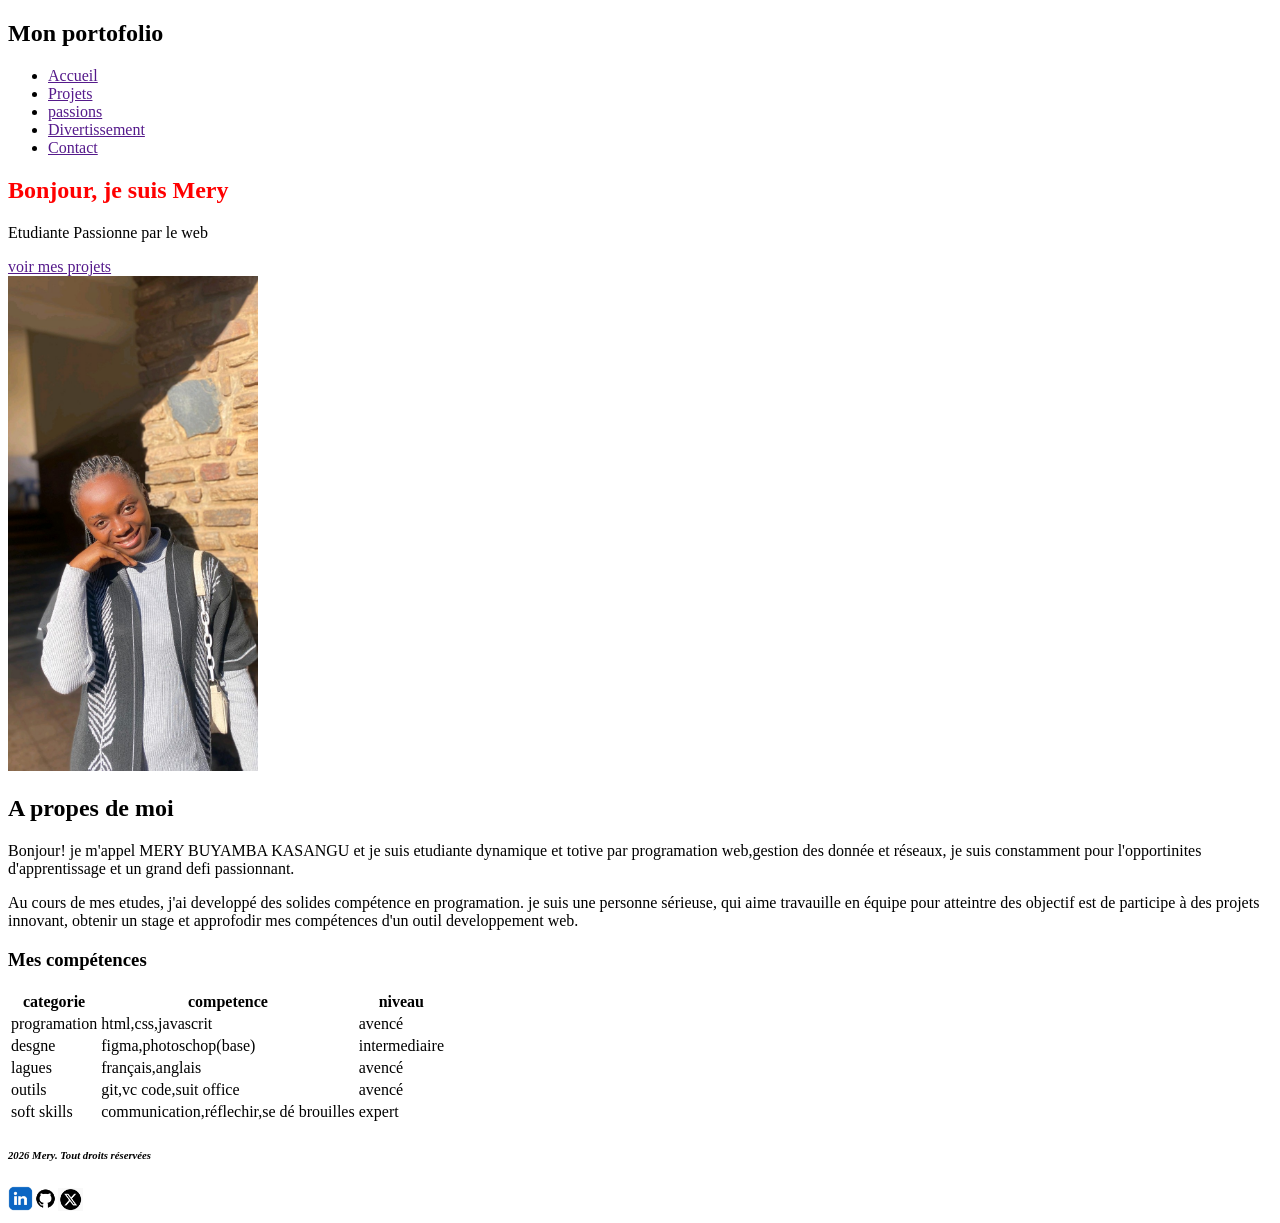
==== index.html @ 8e030bb8 "Finir la maquette et fichier de style css" ====
<!DOCTYPE html>
<html lang="en">
<head>
    <meta charset="UTF-8">
    <meta name="viewport" content="width=device-width, initial-scale=1.0">
    <title>Mon portofolio</title>
    <link rel="stylesheet" href="CSS/style.CSS">
</head>
<body>
<header>
    <div>
        <h2>Mon portofolio</h2>
        <nav>
            <ul>
                <li><a href="">Accueil</a></li>
                <li><a href="">Projets</a></li>
                <li><a href="">passions</a></li>
                <li><a href="">Divertissement</a></li>
                <li><a href="">Contact</a></li>
            </ul> 
        </nav>
     </div>
</header>
<main>
    <Section>
        <div>
            <h1>Bonjour, je suis Mery</h1>
            <p>Etudiante Passionne par le web</p>
            <a href="">voir mes projets</a>
        </div>
        <div>
           <img src="image/merykas.jpg" alt="Ma photo de profile" width="250">
        </div>
    </Section>
    <section>
        <H2>A propes de moi</H2>
        <p>Bonjour! je m'appel MERY BUYAMBA KASANGU et je suis etudiante dynamique
           et totive par programation web,gestion des donnée et réseaux, je suis 
           constamment pour l'opportinites d'apprentissage et un grand defi passionnant.</p>
           <p>Au cours de mes etudes, j'ai developpé des solides compétence en programation.
            je suis une personne sérieuse, qui aime travauille en équipe pour atteintre des 
            objectif est de participe à des projets innovant, obtenir un stage et approfodir
             mes compétences d'un outil developpement web.</p>
    </section>
    <section>
        <h3>Mes compétences</h3>
        <div>
            <table>
                <tr>
                    <th>categorie</th>
                    <th>competence</th>
                    <th>niveau</th>
                </tr>
                <tr>
                    <td>programation</td>
                    <td>html,css,javascrit</td>
                    <td>avencé</td>
                </tr>
                <tr>
                    <td>desgne</td>
                    <td>figma,photoschop(base)</td>
                    <td>intermediaire</td>
                </tr>
                <tr>
                    <td>lagues</td>
                    <td>français,anglais</td>
                    <td>avencé</td>
                </tr>
                <tr>
                    <td>outils</td>
                    <td>git,vc code,suit office</td>
                    <td>avencé</td>
                </tr>
                  <tr>
                    <td>soft skills</td>
                    <td>communication,réflechir,se dé brouilles</td>
                    <td>expert</td>  
                  </tr>
            </table>
        </div>
    </section>
</main>
<footer>
    <h6><i>2026 Mery. Tout droits réservées</i></h6>
    <img src="image/linkdin.jpg" alt="linkdin" width="25"><img src="image/GitHub.jpg" alt="GitHub" width="25"><img src="image/X.jpg" alt="X" width="25">
</footer>
</body>
</html>
---- CSS/style.CSS ----
:root {
    --violet-doux: #6c63ff;
    --violet-fonce: #534EDD;
    --orange-vit: #FFA762;
    --gris-tres-fonce: #333;
    --gris-fonce: #666;
    --cgris-clair: #EEE;

}

h1 {
    color: red;
}
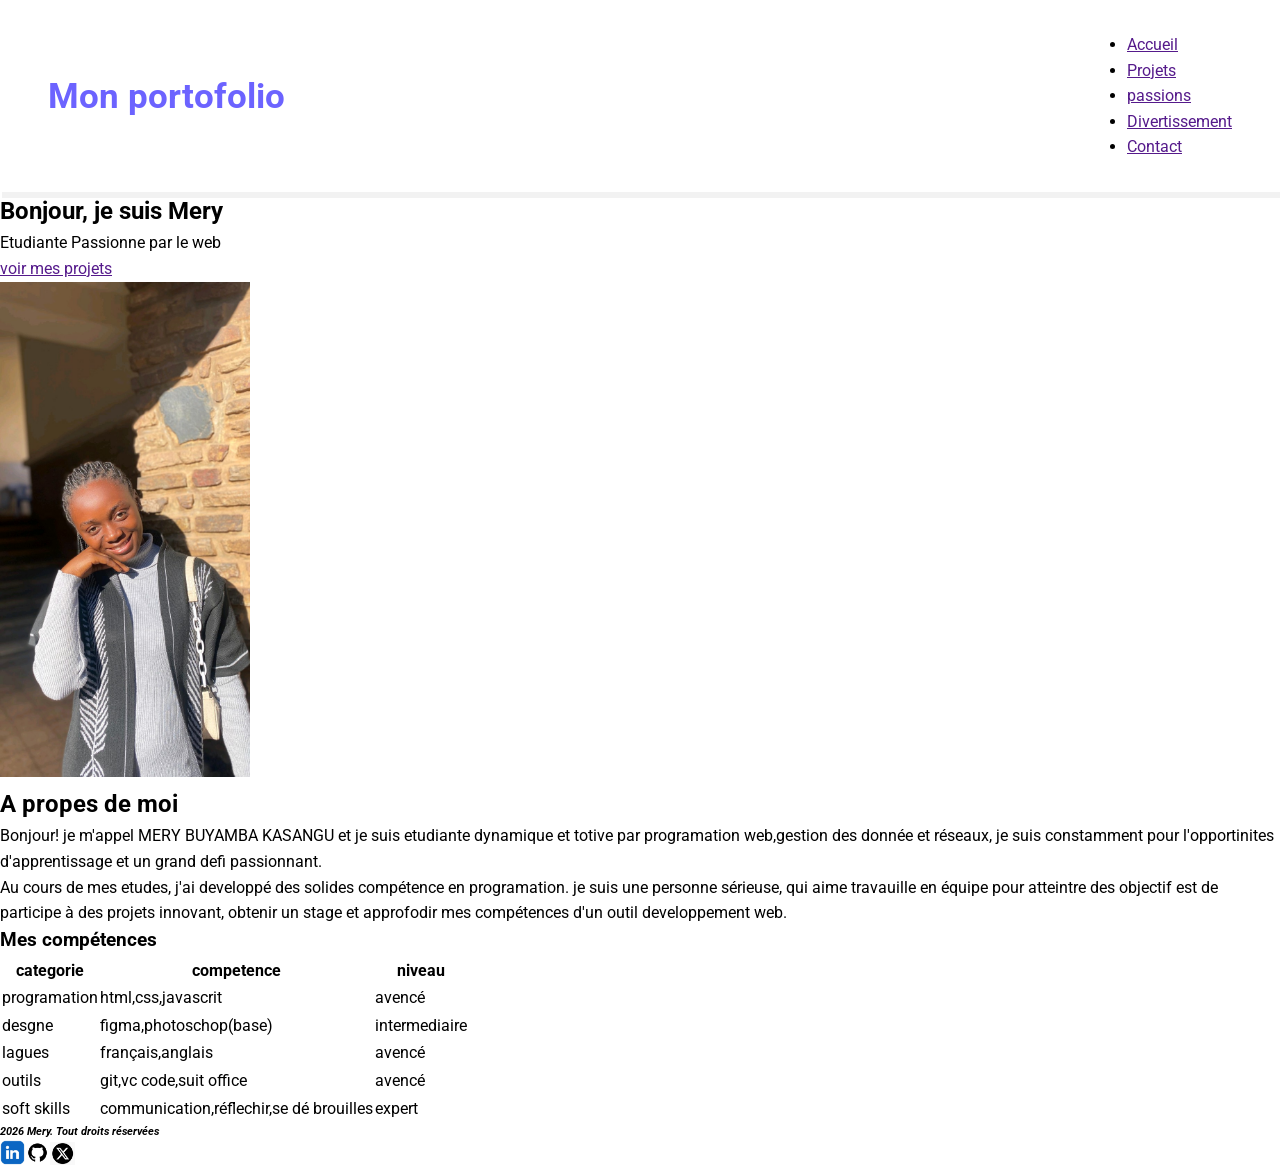
==== commit 25f50645: "stylisation du header" ====
--- a/index.html
+++ b/index.html
@@ -5,21 +5,25 @@
     <meta name="viewport" content="width=device-width, initial-scale=1.0">
     <title>Mon portofolio</title>
     <link rel="stylesheet" href="CSS/style.CSS">
+    <link rel="preconnect" href="https://fonts.googleapis.com">
+    <link rel="preconnect" href="https://fonts.gstatic.com" crossorigin>
+    <link href="https://fonts.googleapis.com/css2?family=Roboto:ital,wght@0,100..900;1,100..900&display=swap" rel="stylesheet">
 </head>
 <body>
 <header>
     <div>
-        <h2>Mon portofolio</h2>
-        <nav>
-            <ul>
-                <li><a href="">Accueil</a></li>
-                <li><a href="">Projets</a></li>
-                <li><a href="">passions</a></li>
-                <li><a href="">Divertissement</a></li>
-                <li><a href="">Contact</a></li>
-            </ul> 
-        </nav>
-     </div>
+        <a href="">Mon portofolio</a>
+    </div>
+    <nav>
+        <ul>
+            <li><a href="">Accueil</a></li>
+            <li><a href="">Projets</a></li>
+            <li><a href="">passions</a></li>
+            <li><a href="">Divertissement</a></li>
+             <li><a href="">Contact</a></li>
+        </ul> 
+    </nav>
+
 </header>
 <main>
     <Section>
--- a/CSS/style.CSS
+++ b/CSS/style.CSS
@@ -8,6 +8,30 @@
 
 }
 
-h1 {
-    color: red;
+* {
+    margin: 0;
+    padding: 0;
+    box-sizing: border-box;   
+}
+body {
+    background-color: var(--cgris-tres-clair);
+    font-family:Roboto, sans-serif;
+    line-height: 1.6;
+}
+header{
+     background-color: white;
+     box-shadow: 2px 6px rgba(0,0,0,0.05);
+     position:sticky;
+     top: 0;
+     z-index: 100;
+     display:flex;
+     justify-content: space-between;
+     align-items: center;
+     padding: 2rem 3rem;
+}
+header div a {
+    text-decoration: none;
+    font-size: 2.2rem;
+    font-weight: bold;
+    color: var(--violet-doux);
 }
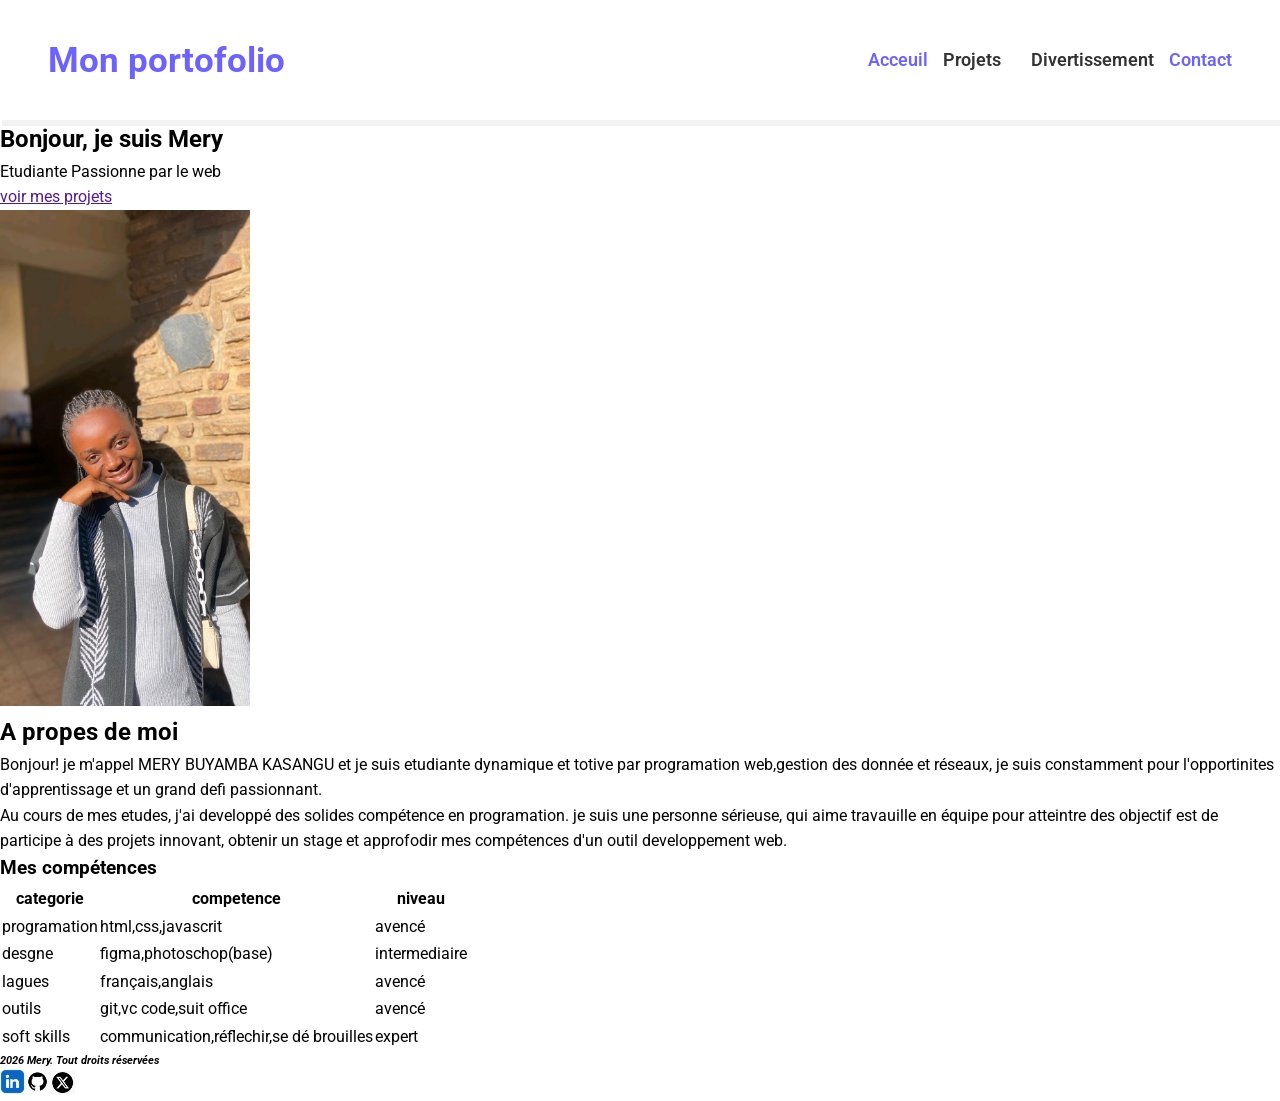
==== commit e57f4e22: "Stylisation du menu et création des autres pages" ====
--- a/index.html
+++ b/index.html
@@ -1,5 +1,6 @@
 <!DOCTYPE html>
 <html lang="en">
+
 <head>
     <meta charset="UTF-8">
     <meta name="viewport" content="width=device-width, initial-scale=1.0">
@@ -7,86 +8,89 @@
     <link rel="stylesheet" href="CSS/style.CSS">
     <link rel="preconnect" href="https://fonts.googleapis.com">
     <link rel="preconnect" href="https://fonts.gstatic.com" crossorigin>
-    <link href="https://fonts.googleapis.com/css2?family=Roboto:ital,wght@0,100..900;1,100..900&display=swap" rel="stylesheet">
+    <link href="https://fonts.googleapis.com/css2?family=Roboto:ital,wght@0,100..900;1,100..900&display=swap"rel="stylesheet">
 </head>
+
 <body>
-<header>
-    <div>
-        <a href="">Mon portofolio</a>
-    </div>
-    <nav>
-        <ul>
-            <li><a href="">Accueil</a></li>
-            <li><a href="">Projets</a></li>
-            <li><a href="">passions</a></li>
-            <li><a href="">Divertissement</a></li>
-             <li><a href="">Contact</a></li>
-        </ul> 
-    </nav>
+    <header>
+        <div>
+            <a href="">Mon portofolio</a>
+        </div>
+        <nav>
+            <ul>
+                <li><a href="index.html"class="active">Acceuil</a></li>
+                <li><a href="projets.html">Projets</a></li>
+                <li><a href="passions.html"></a></li>
+                <li><a href="divertissement.html">Divertissement</a></li>
+                <li><a href="contact.html"class="active">Contact</a></li>
+            </ul>
+        </nav>
 
-</header>
-<main>
-    <Section>
-        <div>
-            <h1>Bonjour, je suis Mery</h1>
-            <p>Etudiante Passionne par le web</p>
-            <a href="">voir mes projets</a>
-        </div>
-        <div>
-           <img src="image/merykas.jpg" alt="Ma photo de profile" width="250">
-        </div>
-    </Section>
-    <section>
-        <H2>A propes de moi</H2>
-        <p>Bonjour! je m'appel MERY BUYAMBA KASANGU et je suis etudiante dynamique
-           et totive par programation web,gestion des donnée et réseaux, je suis 
-           constamment pour l'opportinites d'apprentissage et un grand defi passionnant.</p>
-           <p>Au cours de mes etudes, j'ai developpé des solides compétence en programation.
-            je suis une personne sérieuse, qui aime travauille en équipe pour atteintre des 
-            objectif est de participe à des projets innovant, obtenir un stage et approfodir
-             mes compétences d'un outil developpement web.</p>
-    </section>
-    <section>
-        <h3>Mes compétences</h3>
-        <div>
-            <table>
-                <tr>
-                    <th>categorie</th>
-                    <th>competence</th>
-                    <th>niveau</th>
-                </tr>
-                <tr>
-                    <td>programation</td>
-                    <td>html,css,javascrit</td>
-                    <td>avencé</td>
-                </tr>
-                <tr>
-                    <td>desgne</td>
-                    <td>figma,photoschop(base)</td>
-                    <td>intermediaire</td>
-                </tr>
-                <tr>
-                    <td>lagues</td>
-                    <td>français,anglais</td>
-                    <td>avencé</td>
-                </tr>
-                <tr>
-                    <td>outils</td>
-                    <td>git,vc code,suit office</td>
-                    <td>avencé</td>
-                </tr>
-                  <tr>
-                    <td>soft skills</td>
-                    <td>communication,réflechir,se dé brouilles</td>
-                    <td>expert</td>  
-                  </tr>
-            </table>
-        </div>
-    </section>
-</main>
-<footer>
-    <h6><i>2026 Mery. Tout droits réservées</i></h6>
-    <img src="image/linkdin.jpg" alt="linkdin" width="25"><img src="image/GitHub.jpg" alt="GitHub" width="25"><img src="image/X.jpg" alt="X" width="25">
-</footer>
+    </header>
+    <main>
+        <Section>
+            <div>
+                <h1>Bonjour, je suis Mery</h1>
+                <p>Etudiante Passionne par le web</p>
+                <a href="">voir mes projets</a>
+            </div>
+            <div>
+                <img src="image/merykas.jpg" alt="Ma photo de profile" width="250">
+            </div>
+        </Section>
+        <section>
+            <H2>A propes de moi</H2>
+            <p>Bonjour! je m'appel MERY BUYAMBA KASANGU et je suis etudiante dynamique
+                et totive par programation web,gestion des donnée et réseaux, je suis
+                constamment pour l'opportinites d'apprentissage et un grand defi passionnant.</p>
+            <p>Au cours de mes etudes, j'ai developpé des solides compétence en programation.
+                je suis une personne sérieuse, qui aime travauille en équipe pour atteintre des
+                objectif est de participe à des projets innovant, obtenir un stage et approfodir
+                mes compétences d'un outil developpement web.</p>
+        </section>
+        <section>
+            <h3>Mes compétences</h3>
+            <div>
+                <table>
+                    <tr>
+                        <th>categorie</th>
+                        <th>competence</th>
+                        <th>niveau</th>
+                    </tr>
+                    <tr>
+                        <td>programation</td>
+                        <td>html,css,javascrit</td>
+                        <td>avencé</td>
+                    </tr>
+                    <tr>
+                        <td>desgne</td>
+                        <td>figma,photoschop(base)</td>
+                        <td>intermediaire</td>
+                    </tr>
+                    <tr>
+                        <td>lagues</td>
+                        <td>français,anglais</td>
+                        <td>avencé</td>
+                    </tr>
+                    <tr>
+                        <td>outils</td>
+                        <td>git,vc code,suit office</td>
+                        <td>avencé</td>
+                    </tr>
+                    <tr>
+                        <td>soft skills</td>
+                        <td>communication,réflechir,se dé brouilles</td>
+                        <td>expert</td>
+                    </tr>
+                </table>
+            </div>
+        </section>
+    </main>
+    <footer>
+        <h6><i>2026 Mery. Tout droits réservées</i></h6>
+        <img src="image/linkdin.jpg" alt="linkdin" width="25"><img src="image/GitHub.jpg" alt="GitHub" width="25"><img
+            src="image/X.jpg" alt="X" width="25">
+    </footer>
 </body>
-</html>  +
+</html>
--- a/CSS/style.CSS
+++ b/CSS/style.CSS
@@ -11,27 +11,71 @@
 * {
     margin: 0;
     padding: 0;
-    box-sizing: border-box;   
+    box-sizing: border-box;
 }
+
 body {
     background-color: var(--cgris-tres-clair);
-    font-family:Roboto, sans-serif;
+    font-family: Roboto, sans-serif;
     line-height: 1.6;
 }
-header{
-     background-color: white;
-     box-shadow: 2px 6px rgba(0,0,0,0.05);
-     position:sticky;
-     top: 0;
-     z-index: 100;
-     display:flex;
-     justify-content: space-between;
-     align-items: center;
-     padding: 2rem 3rem;
+
+header {
+    background-color: white;
+    box-shadow: 2px 6px rgba(0, 0, 0, 0.05);
+    position: sticky;
+    top: 0;
+    z-index: 100;
+    display: flex;
+    justify-content: space-between;
+    align-items: center;
+    padding: 2rem 3rem;
 }
+
 header div a {
     text-decoration: none;
     font-size: 2.2rem;
     font-weight: bold;
     color: var(--violet-doux);
+
+}
+
+ul li {
+    list-style: none;
+    margin-left: 15px;
+}
+
+ul {
+    display: flex;
+}
+
+ul li a {
+    text-decoration: none;
+    color: var(--gris-tres-fonce);
+    font-weight: 600;
+    font-size: 1.1rem;
+    position: relative;
+    padding: 10px 0;
+}
+
+ul li a:hover {
+    color: var(--violet-doux);
+}
+
+ul li a::after {
+    content: '';
+    position: absolute;
+    left: 0;
+    bottom: 0;
+    height: 3px;
+    
+    background-color: var(--violet-doux);
+}
+
+ul li a:hover::after {
+    width: 100%;
+}
+
+a.active {
+    color: var(--violet-doux);
 }
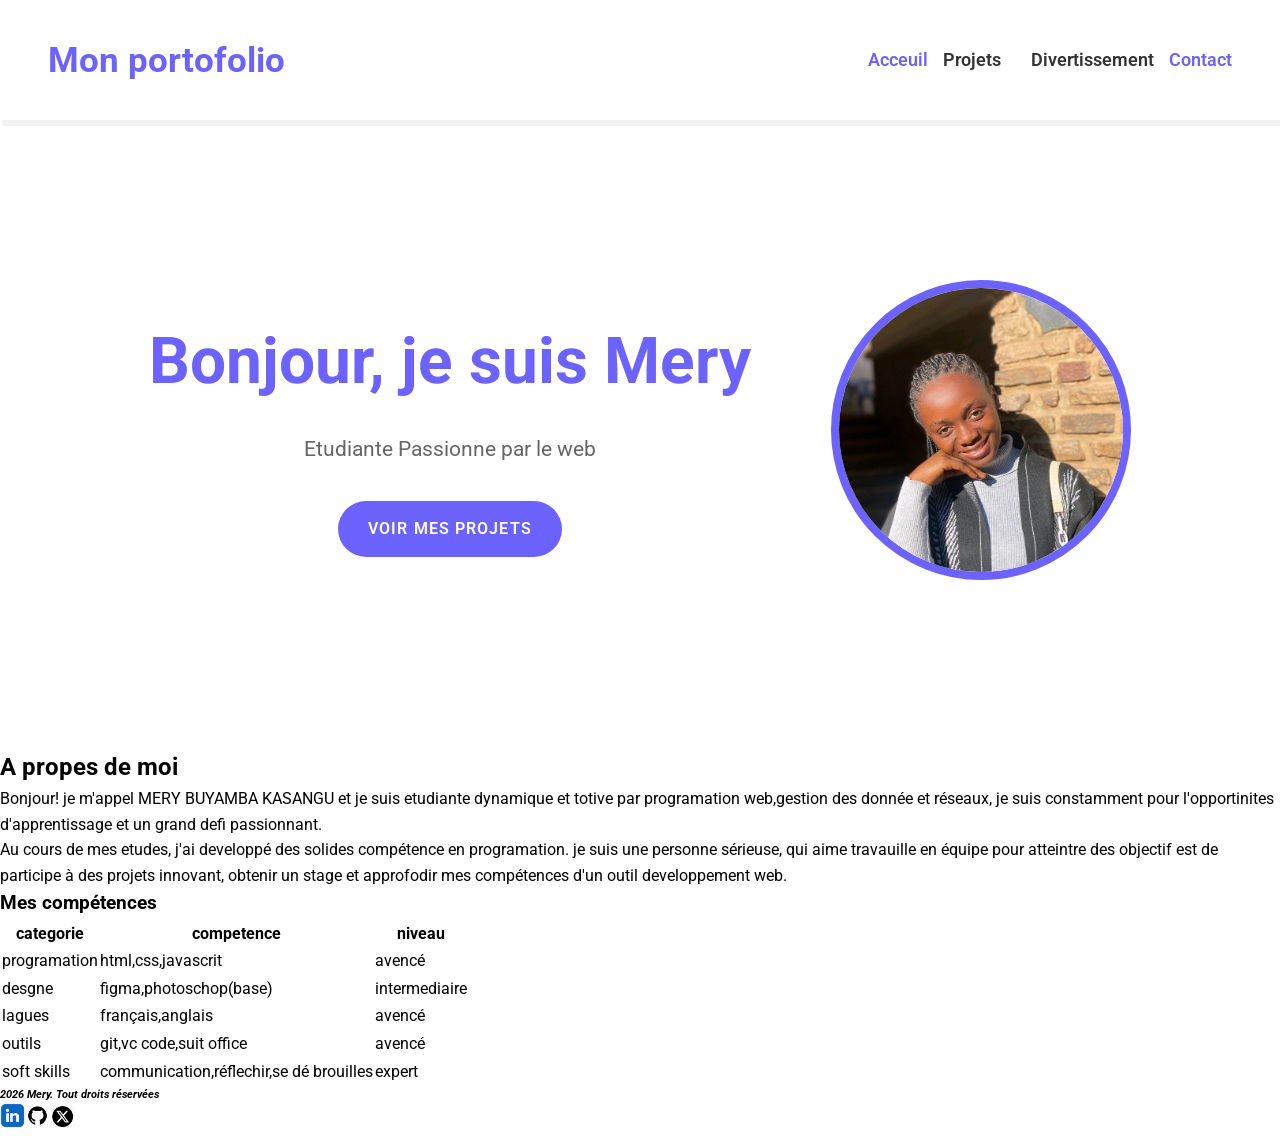
==== commit 57132787: "Stylisation de la section hero" ====
--- a/index.html
+++ b/index.html
@@ -28,11 +28,11 @@
 
     </header>
     <main>
-        <Section>
+        <Section class="hero" >
             <div>
                 <h1>Bonjour, je suis Mery</h1>
                 <p>Etudiante Passionne par le web</p>
-                <a href="">voir mes projets</a>
+                <a href="projets.html">voir mes projets</a>
             </div>
             <div>
                 <img src="image/merykas.jpg" alt="Ma photo de profile" width="250">
--- a/CSS/style.CSS
+++ b/CSS/style.CSS
@@ -78,4 +78,46 @@
 
 a.active {
     color: var(--violet-doux);
-}+}
+.hero {
+    display: flex;
+    justify-content: center;
+    align-items: center;
+    gap: 5rem;
+    text-align: center;
+    margin: 10rem 2rem;
+}
+.hero img {
+    width: 300px;
+    height: 300px;
+    object-fit: cover;
+    border-radius: 50%;
+    border: 8px solid var(--violet-doux);   
+}
+.hero h1{
+    color: var(--violet-doux);
+    font-size: 4rem;
+    font-width: 700;
+    margin-bottom: 1.2rem;
+}
+.hero p{
+    color: var(--gris-fonce);
+    font-size: 1.3rem;
+    margin-bottom: 1.2rem;
+}
+.hero a {
+    text-decoration: none;
+    display: inline-block;
+    background-color: var(--violet-doux);
+    color: white;
+    padding: 15px 30px;
+    border-radius: 50PX;
+    text-transform: uppercase;
+    letter-spacing: 1.1px;
+    font-weight: 600;
+    margin-top: 1rem;
+}
+.hero a:hover {
+    background-color: var(--violet-fonce);
+    transform: translateY(-3px);
+}    
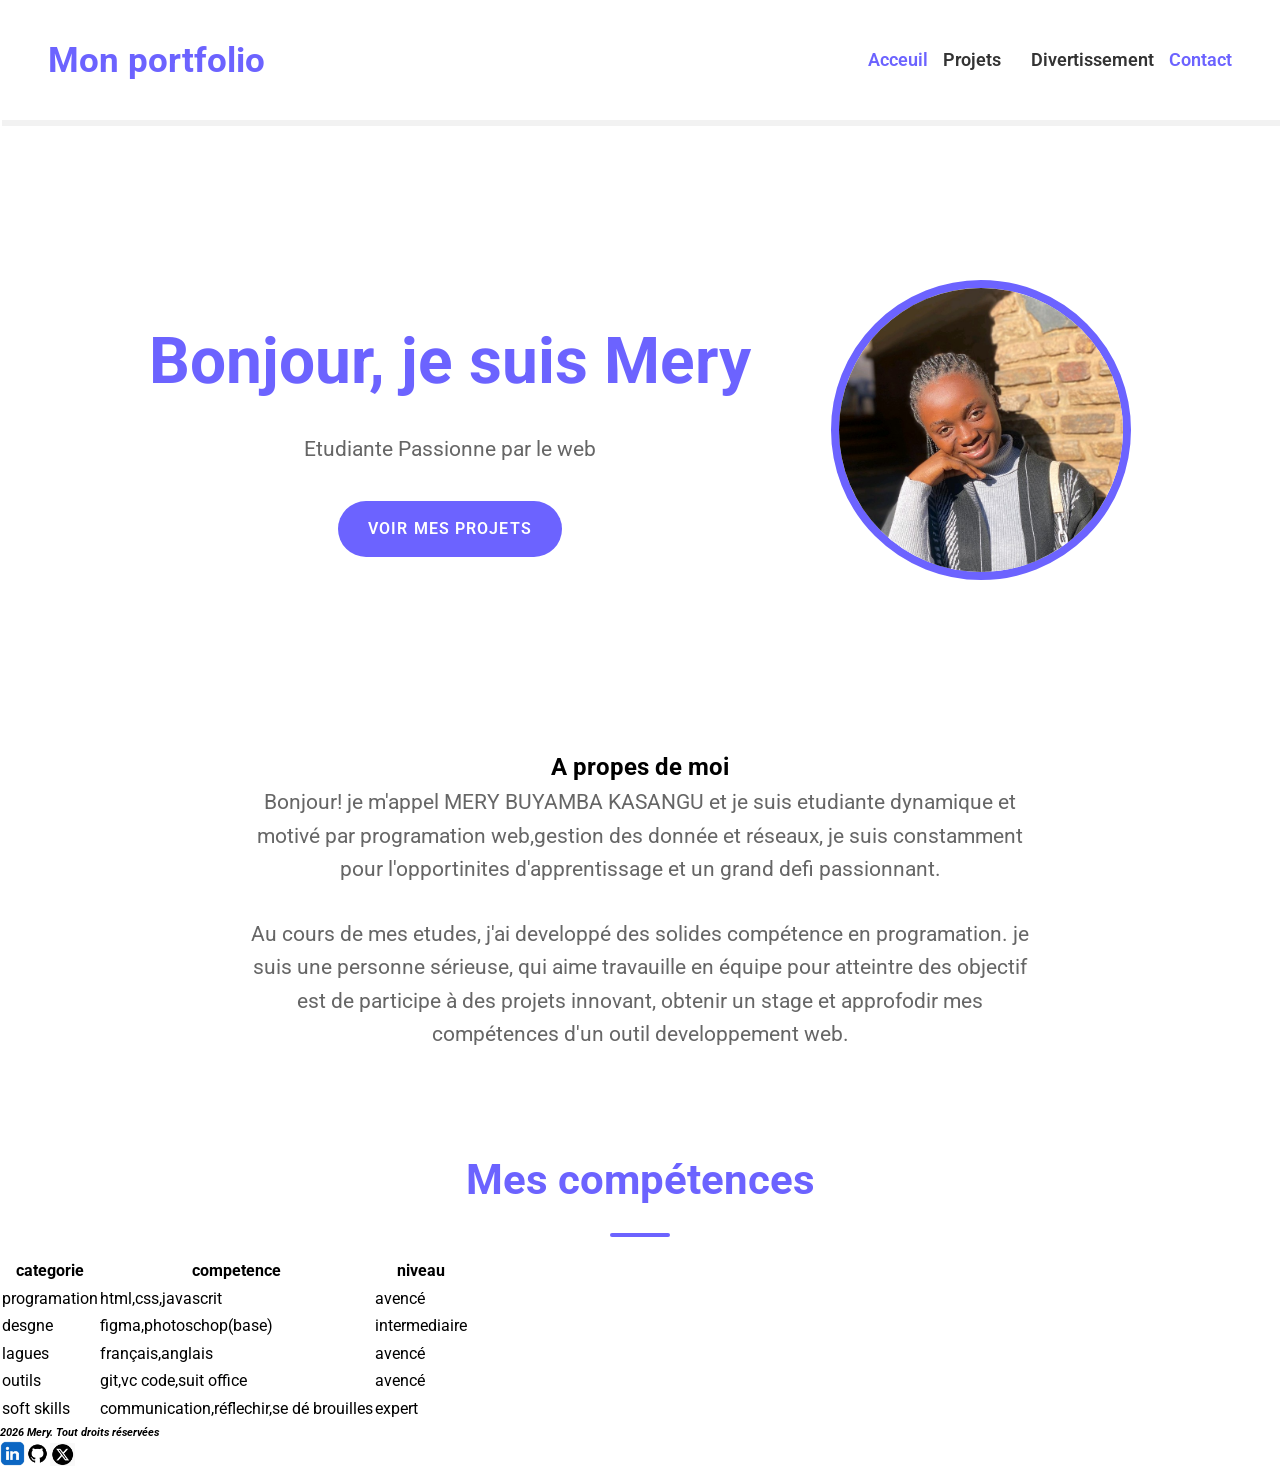
==== commit 3ef82bde: "stylisation de la section apropos" ====
--- a/index.html
+++ b/index.html
@@ -14,7 +14,7 @@
 <body>
     <header>
         <div>
-            <a href="">Mon portofolio</a>
+            <a href="">Mon portfolio</a>
         </div>
         <nav>
             <ul>
@@ -38,17 +38,17 @@
                 <img src="image/merykas.jpg" alt="Ma photo de profile" width="250">
             </div>
         </Section>
-        <section>
+        <section class="apropos"> 
             <H2>A propes de moi</H2>
             <p>Bonjour! je m'appel MERY BUYAMBA KASANGU et je suis etudiante dynamique
-                et totive par programation web,gestion des donnée et réseaux, je suis
+                et motivé par programation web,gestion des donnée et réseaux, je suis
                 constamment pour l'opportinites d'apprentissage et un grand defi passionnant.</p>
             <p>Au cours de mes etudes, j'ai developpé des solides compétence en programation.
                 je suis une personne sérieuse, qui aime travauille en équipe pour atteintre des
                 objectif est de participe à des projets innovant, obtenir un stage et approfodir
                 mes compétences d'un outil developpement web.</p>
         </section>
-        <section>
+        <section class="competence">
             <h3>Mes compétences</h3>
             <div>
                 <table>
--- a/CSS/style.CSS
+++ b/CSS/style.CSS
@@ -120,4 +120,30 @@
 .hero a:hover {
     background-color: var(--violet-fonce);
     transform: translateY(-3px);
-}    +} 
+.apropos  {
+    width: 800px;
+    margin: 6rem auto;
+    text-align: center;
+}  
+section h3{
+    color: var(--violet-doux);
+    font-size: 2.6rem;
+    font-weight: 700;
+    position: relative;
+    text-align: center;
+}
+section h3::after{
+    content: '';
+    display: block;
+    width: 60px;
+    height: 4px;
+    background-color: var(--violet-doux);
+    margin: 1.2rem auto;
+    border-radius: 2px;
+}
+.apropos P {
+     margin-bottom: 2rem;
+     color: var(--gris-fonce);
+     font-size: 1.3rem;
+}
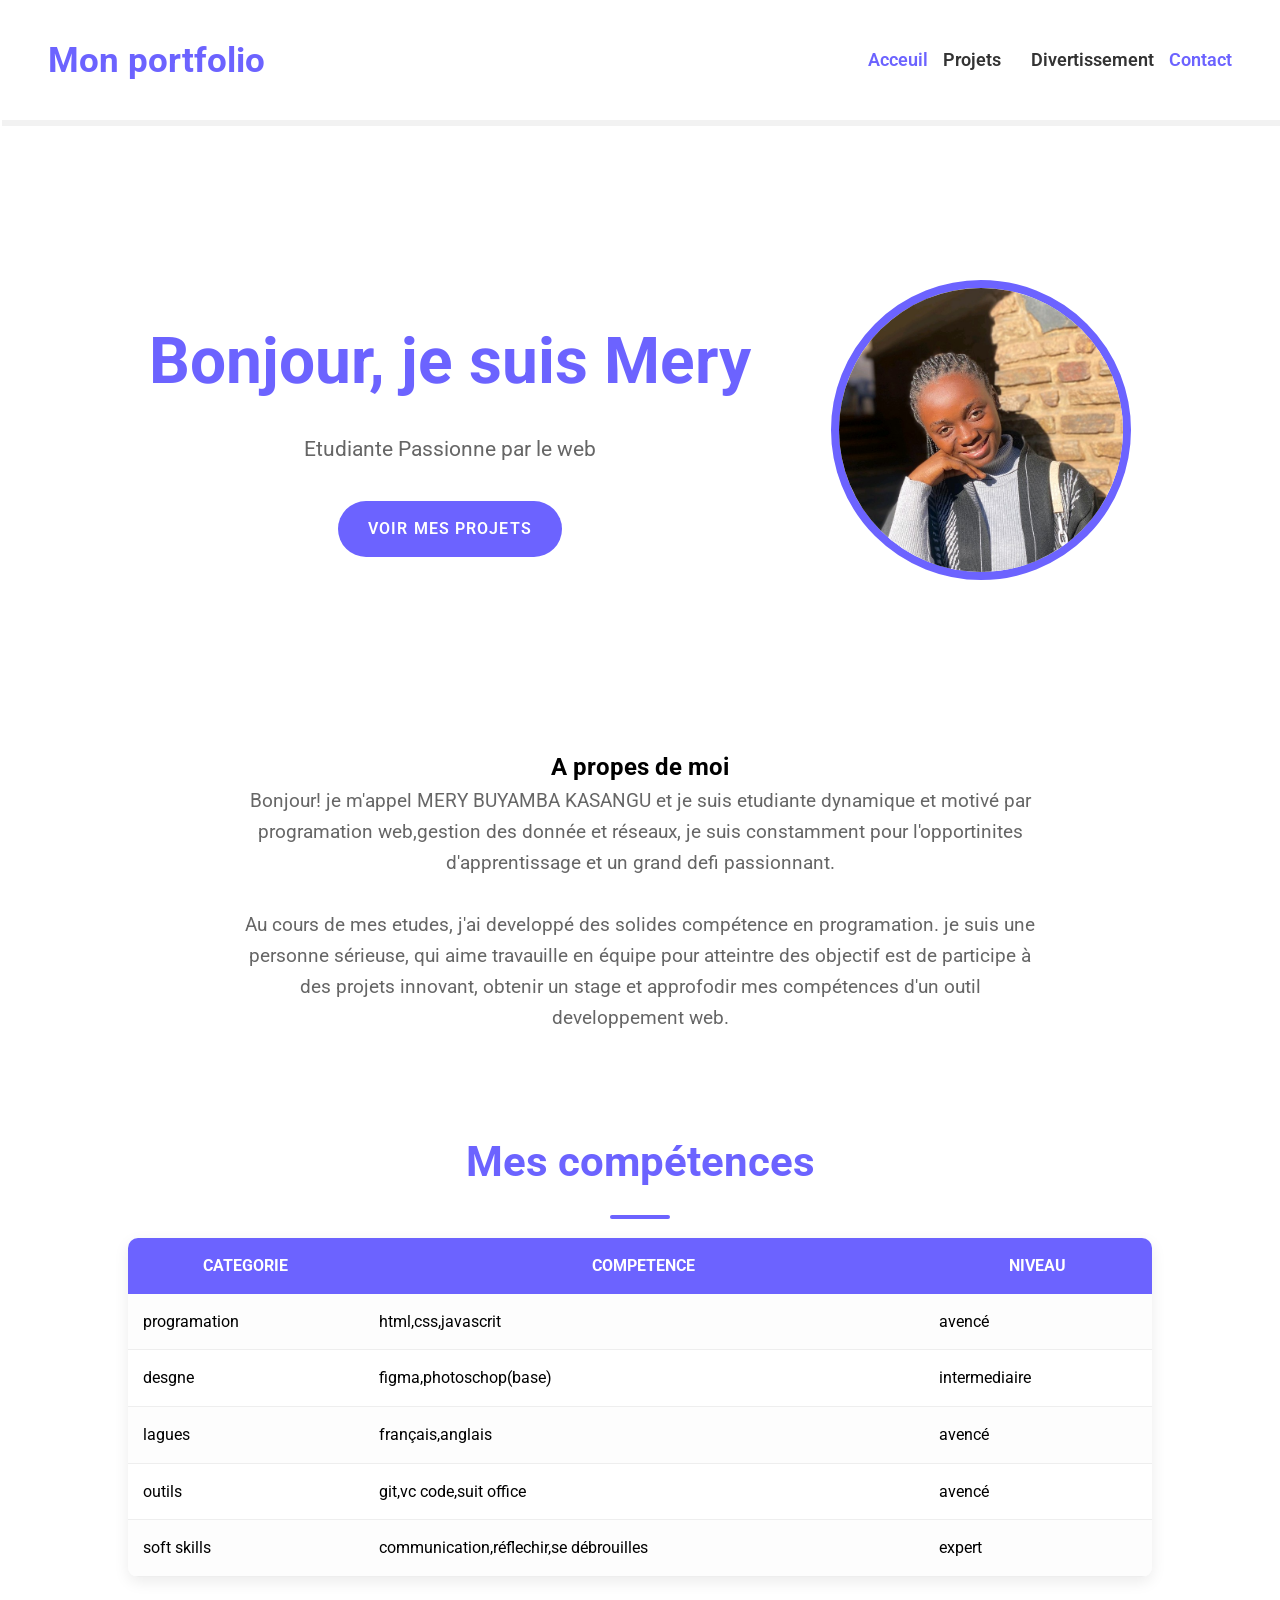
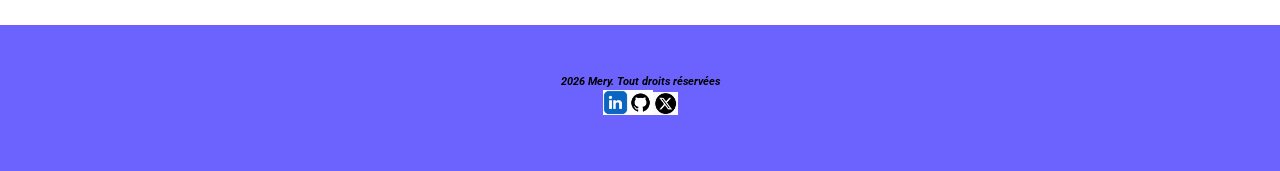
==== commit 67b4a047: "stylisation de la section mes competence et du footer" ====
--- a/index.html
+++ b/index.html
@@ -48,11 +48,11 @@
                 objectif est de participe à des projets innovant, obtenir un stage et approfodir
                 mes compétences d'un outil developpement web.</p>
         </section>
-        <section class="competence">
+        <section class="competences">
             <h3>Mes compétences</h3>
             <div>
                 <table>
-                    <tr>
+                   <tr class="theade">
                         <th>categorie</th>
                         <th>competence</th>
                         <th>niveau</th>
@@ -79,7 +79,7 @@
                     </tr>
                     <tr>
                         <td>soft skills</td>
-                        <td>communication,réflechir,se dé brouilles</td>
+                        <td>communication,réflechir,se débrouilles</td>
                         <td>expert</td>
                     </tr>
                 </table>
--- a/CSS/style.CSS
+++ b/CSS/style.CSS
@@ -97,7 +97,7 @@
 .hero h1{
     color: var(--violet-doux);
     font-size: 4rem;
-    font-width: 700;
+    font-weight: 700;
     margin-bottom: 1.2rem;
 }
 .hero p{
@@ -145,5 +145,58 @@
 .apropos P {
      margin-bottom: 2rem;
      color: var(--gris-fonce);
-     font-size: 1.3rem;
-}+     font-size: 1.2rem;
+}
+.competences table{
+    width: 80%;
+    margin: 0 auto;
+    border-collapse: collapse;
+    background-color: #FFF;
+    box-shadow: 0 5px 15px rgba(0, 0, 0, 0.08);
+    border-radius: 10px;
+    overflow: hidden;
+}
+.competences table th, .competences table td {
+    padding: 15px;
+}
+.theade {
+    background-color: var(--violet-doux);
+    color: #FFF;
+    text-transform: uppercase;
+} 
+.competences table tbody td {
+    border-bottom: 1px solid var(--cgris-clair);
+} 
+.competences table tbody tr:nth-child(even) { 
+    background-color: #FDFDFD;
+} 
+.competences table tbody tr {
+    transition: background-color 0.3s ease;
+}     
+.competences table tbody tr:hover  {
+    background-color: #F0F0F0;
+} 
+.competences table thead th{
+    text-align: left;
+}
+footer {
+    margin-top: 3rem;
+    background-color: var(--violet-doux);
+    padding: 3rem;
+    text-align: center;
+}
+footer P {
+    color: white;
+    margin-bottom: 1.2rem;
+}    
+footer a {
+    font-display: initial-block;
+    font-size: 1.6;
+    color: white;
+    margin: 0. 10px;
+    transition: color 0.3s ease, transform 0.2s;
+} 
+footer a:hover {
+    color: var(--orange-vif);
+    transform: translateY(-3px);
+} 
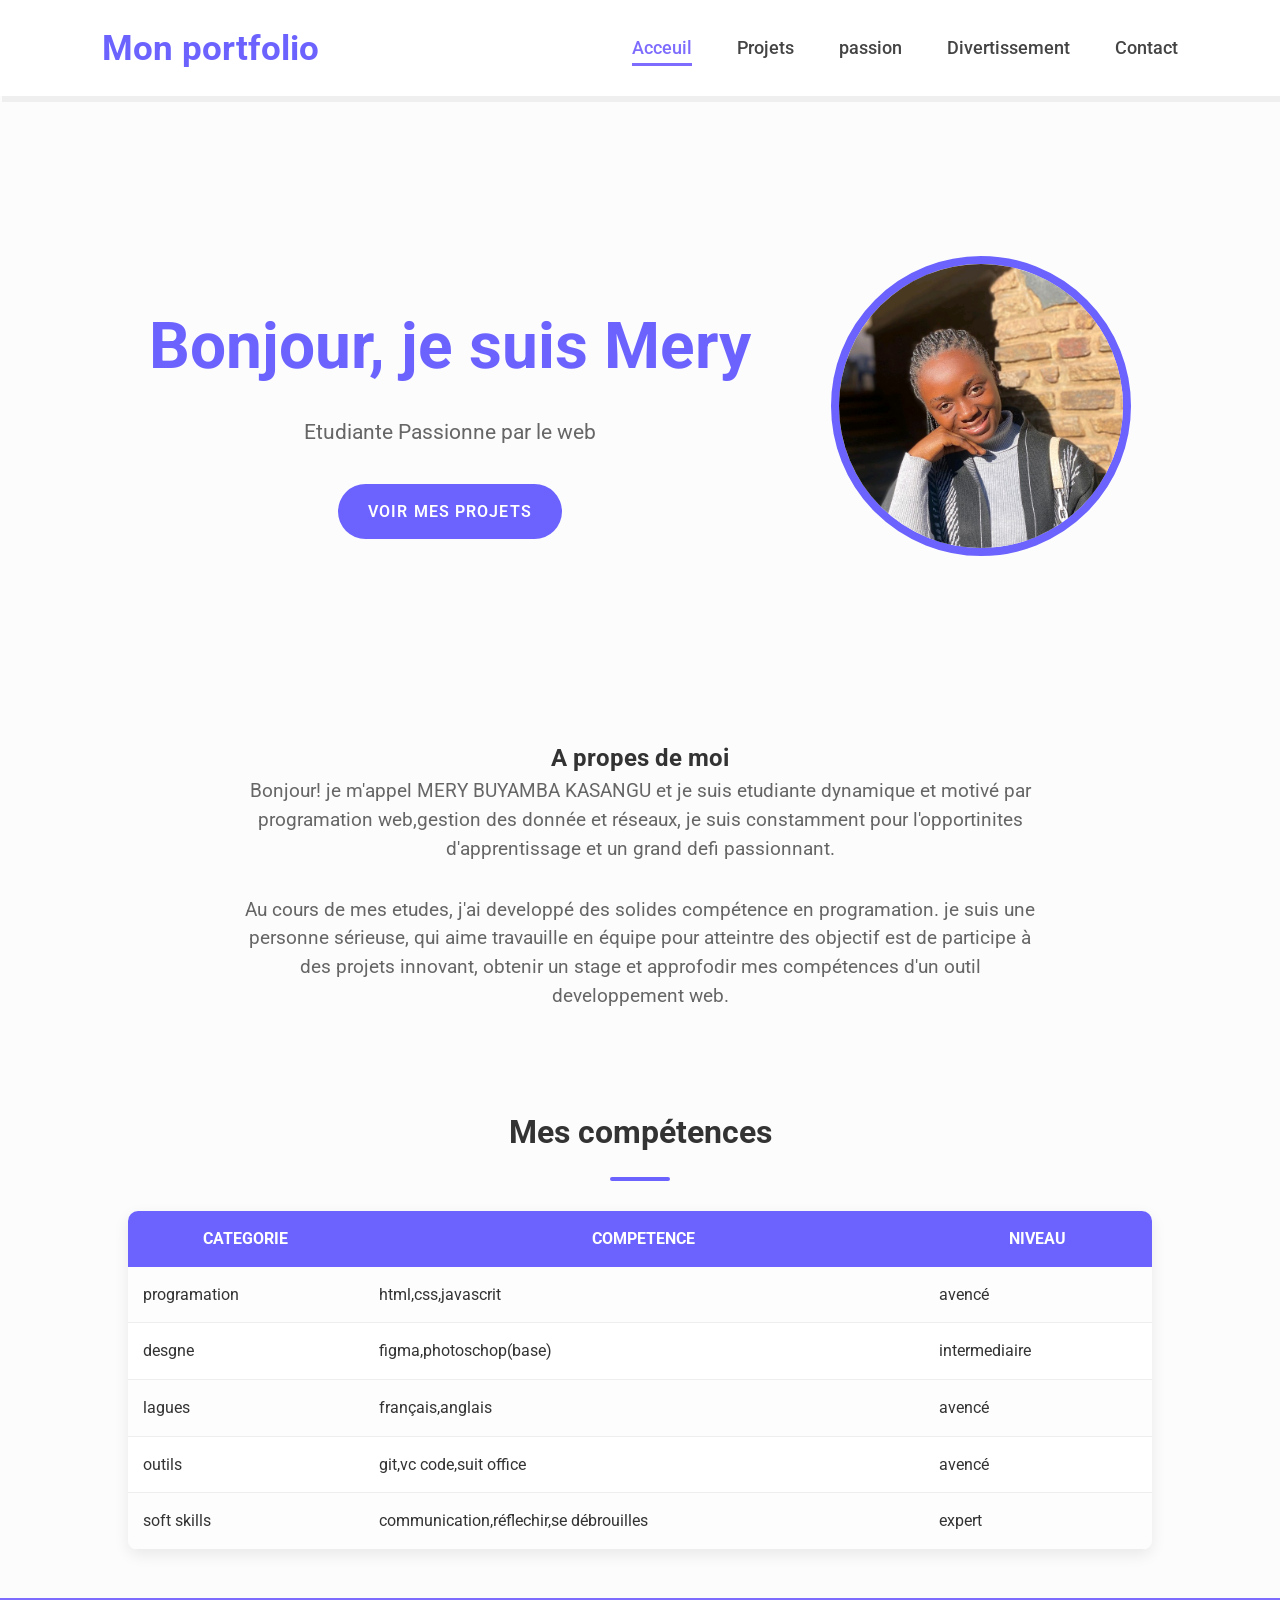
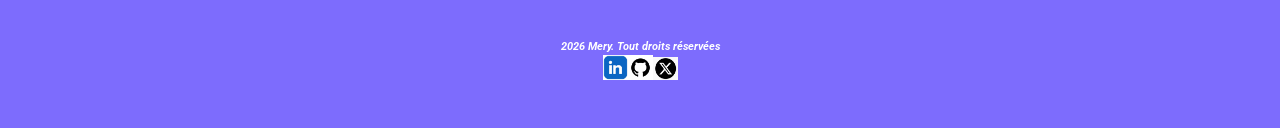
==== commit 9ba606ab: "finalisation de toutes les pages" ====
--- a/index.html
+++ b/index.html
@@ -20,9 +20,9 @@
             <ul>
                 <li><a href="index.html"class="active">Acceuil</a></li>
                 <li><a href="projets.html">Projets</a></li>
-                <li><a href="passions.html"></a></li>
+                <li><a href="passions.html"> passion</a></li>
                 <li><a href="divertissement.html">Divertissement</a></li>
-                <li><a href="contact.html"class="active">Contact</a></li>
+                <li><a href="contact.html">Contact</a></li>
             </ul>
         </nav>
 
@@ -93,4 +93,5 @@
     </footer>
 </body>
 
-</html>+</html>
+<head>
--- a/CSS/style.CSS
+++ b/CSS/style.CSS
@@ -199,4 +199,410 @@
 footer a:hover {
     color: var(--orange-vif);
     transform: translateY(-3px);
-} +} 
+
+/* Style spécifique pour la page Contact */
+.contact-container {
+    max-width: 900px;
+    margin: 40px auto;
+    padding: 20px;
+    font-family: 'Roboto', sans-serif;
+}
+
+.contact-content {
+    display: flex;
+    gap: 50px;
+    flex-wrap: wrap;
+    margin-top: 30px;
+}
+
+.contact-form {
+    flex: 1;
+    min-width: 300px;
+    display: flex;
+    flex-direction: column;
+    gap: 15px;
+}
+
+.form-group {
+    display: flex;
+    flex-direction: column;
+    gap: 5px;
+}
+
+.form-group input {
+    padding: 12px;
+    border: 1px solid #ccc;
+    border-radius: 5px;
+    font-size: 1rem;
+}
+
+.btn-submit {
+    background-color: #333;
+    color: white;
+    padding: 12px;
+    border: none;
+    border-radius: 5px;
+    cursor: pointer;
+    font-weight: bold;
+    transition: background 0.3s;
+}
+
+.btn-submit:hover {
+    background-color: #555;
+}
+
+.contact-info {
+    flex: 1;
+    min-width: 300px;
+    background-color: #f9f9f9;
+    padding: 20px;
+    border-radius: 10px;
+}
+
+.badge {
+    display: inline-block;
+    padding: 5px 12px;
+    border-radius: 20px;
+    font-size: 0.85rem;
+    color: white;
+    margin-right: 5px;
+    margin-top: 5px;
+}
+
+.whatsapp { background-color: #25D366; }
+.telegram { background-color: #0088cc; }
+
+.social-apps {
+    margin: 15px 0;
+}
+/* Style pour la section principale du divertissement */
+main section div[style*="display: flex"] {
+    padding: 40px 20px;
+    max-width: 1200px;
+    margin: 0 auto;
+}
+
+/* Style des cartes de divertissement */
+main section div > div {
+    background: #ffffff;
+    border-radius: 10px;
+    box-shadow: 0 4px 15px rgba(0,0,0,0.1);
+    padding: 15px;
+    text-align: center;
+    transition: transform 0.3s ease;
+    flex: 1 1 280px; /* Permet aux cartes d'être responsives */
+    max-width: 320px;
+}
+
+main section div > div:hover {
+    transform: translateY(-5px);
+}
+
+/* Style des images */
+main section div img {
+    border-radius: 8px;
+    margin-bottom: 15px;
+    object-fit: cover;
+    height: 200px;
+}
+
+/* Titres et textes */
+main section h3 {
+    text-align: center;
+    font-size: 2rem;
+    color: #333;
+    margin-bottom: 30px;
+}
+
+main section h4 {
+    color: #ff416c;
+    margin: 10px 0;
+    font-size: 1.2rem;
+}
+
+main section p {
+    font-size: 0.9rem;
+    color: #666;
+    line-height: 1.5;
+}
+
+/* Listes de tags */
+main section ul {
+    list-style: none;
+    padding: 0;
+    display: flex;
+    justify-content: center;
+    gap: 10px;
+    margin: 15px 0;
+}
+
+main section ul li {
+    background: #f0f0f0;
+    padding: 5px 12px;
+    border-radius: 20px;
+    font-size: 0.8rem;
+    color: #555;
+    font-weight: bold;
+}
+
+/* Boutons de liens */
+main section a[href="#"] {
+    display: inline-block;
+    margin-top: 10px;
+    padding: 8px 20px;
+    background-color: #ff416c;
+    color: white;
+    text-decoration: none;
+    border-radius: 5px;
+    font-size: 0.9rem;
+    transition: background 0.3s;
+}
+
+main section a[href="#"]:hover {
+    background-color: #ff4b2b;
+}
+/* Style pour la section Passions */
+main .passions-container {
+    display: flex;
+    flex-wrap: wrap;
+    gap: 30px;
+    justify-content: center;
+    padding: 40px 10px;
+}
+
+/* Style des cartes individuelles */
+main .passion-card {
+    background-color: #ffffff;
+    border: 1px solid #e1e1e1;
+    border-radius: 15px;
+    padding: 20px;
+    width: 300px;
+    text-align: center;
+    box-shadow: 0 4px 6px rgba(0,0,0,0.05);
+    transition: transform 0.3s ease, box-shadow 0.3s ease;
+}
+
+main .passion-card:hover {
+    transform: translateY(-10px);
+    box-shadow: 0 10px 20px rgba(0,0,0,0.1);
+}
+
+/* Style des images dans les cartes */
+main .passion-card img {
+    border-radius: 10px;
+    height: 180px;
+    width: 100%;
+    object-fit: cover;
+    margin-bottom: 15px;
+}
+
+/* Titres et textes */
+main .passion-card h4 {
+    margin: 10px 0;
+    font-size: 1.2rem;
+    color: #333;
+}
+
+main .passion-card p {
+    font-size: 0.95rem;
+    color: #666;
+    line-height: 1.5;
+    margin-bottom: 15px;
+}
+
+/* Listes de tags (petites bulles) */
+main .passion-card ul {
+    list-style: none;
+    padding: 0;
+    display: flex;
+    justify-content: center;
+    gap: 10px;
+    margin-bottom: 20px;
+}
+
+main .passion-card ul li {
+    background: #f0f0f0;
+    padding: 4px 12px;
+    border-radius: 20px;
+    font-size: 0.8rem;
+    font-weight: bold;
+    color: #555;
+}
+
+/* Liens en bas de carte */
+main .passion-card a {
+    text-decoration: none;
+    color: #007bff;
+    font-weight: 900;
+    font-size: 0.9rem;
+    text-transform: uppercase;
+}
+
+main .passion-card a:hover {
+    color: #0056b3;
+    text-decoration: underline;
+}
+/* --- RESET --- */
+* {
+    margin: 0;
+    padding: 0;
+    box-sizing: border-box;
+}
+
+body {
+    font-family: 'Roboto', sans-serif;
+    background-color: #fcfcfc;
+    color: #333;
+}
+
+/* --- HEADER --- */
+header {
+    display: flex;
+    justify-content: space-between;
+    align-items: center;
+    padding: 20px 8%;
+    background: white;
+}
+
+.logo a {
+    text-decoration: none;
+    color: #7d6cfd;
+    font-weight: 900;
+    font-size: 1.5rem;
+}
+
+nav ul {
+    display: flex;
+    list-style: none;
+    gap: 30px;
+}
+
+nav ul li a {
+    text-decoration: none;
+    color: #444;
+    font-weight: 500;
+}
+
+nav ul li a.active {
+    color: #7d6cfd;
+    border-bottom: 3px solid #7d6cfd;
+    padding-bottom: 5px;
+}
+
+/* --- TITRE --- */
+.portfolio-section {
+    padding: 60px 8%;
+    text-align: center;
+}
+
+h3 {
+    font-size: 2.5rem;
+    color: #7d6cfd;
+}
+
+.underline {
+    width: 40px;
+    height: 4px;
+    background: #7d6cfd;
+    margin: 10px auto 50px;
+}
+
+/* --- GRILLE --- */
+.container-projets {
+    display: grid;
+    grid-template-columns: repeat(auto-fit, minmax(300px, 1fr));
+    gap: 40px;
+}
+
+/* --- CARTES --- */
+.card {
+    background: white;
+    border-radius: 12px;
+    overflow: hidden;
+    box-shadow: 0 4px 20px rgba(0, 0, 0, 0.08);
+    text-align: left;
+    transition: transform 0.3s ease;
+}
+
+.card:hover {
+    transform: translateY(-10px);
+}
+
+.card img {
+    width: 100%;
+    height: 200px;
+    object-fit: cover;
+}
+
+.card-content {
+    padding: 20px;
+}
+
+.card h4 {
+    font-size: 1.2rem;
+    color: #7d6cfd;
+    margin-bottom: 10px;
+}
+
+.card p {
+    font-size: 0.9rem;
+    color: #666;
+    margin-bottom: 15px;
+}
+
+/* --- TAGS --- */
+.tags {
+    list-style: none;
+    display: flex;
+    gap: 8px;
+    margin-bottom: 25px;
+}
+
+.tags li {
+    background: #f0edff;
+    color: #7d6cfd;
+    font-size: 0.75rem;
+    font-weight: bold;
+    padding: 4px 12px;
+    border-radius: 15px;
+}
+
+/* --- LIENS BAS DE CARTE --- */
+.links {
+    display: flex;
+    justify-content: space-between;
+    border-top: 1px solid #eee;
+    padding-top: 15px;
+}
+
+.links a {
+    text-decoration: none;
+    color: #333;
+    font-size: 0.9rem;
+    font-weight: 500;
+}
+
+/* --- FOOTER --- */
+footer {
+    background: #7d6cfd;
+    color: white;
+    text-align: center;
+    padding: 40px 0;
+}
+
+footer p {
+    margin-bottom: 15px;
+}
+
+.social-icons {
+    display: flex;
+    justify-content: center;
+    gap: 15px;
+}
+
+.social-icons img {
+    width: 25px;
+    height: 25px;
+    filter: brightness(0) invert(1); /* Rend les icônes blanches */
+}
